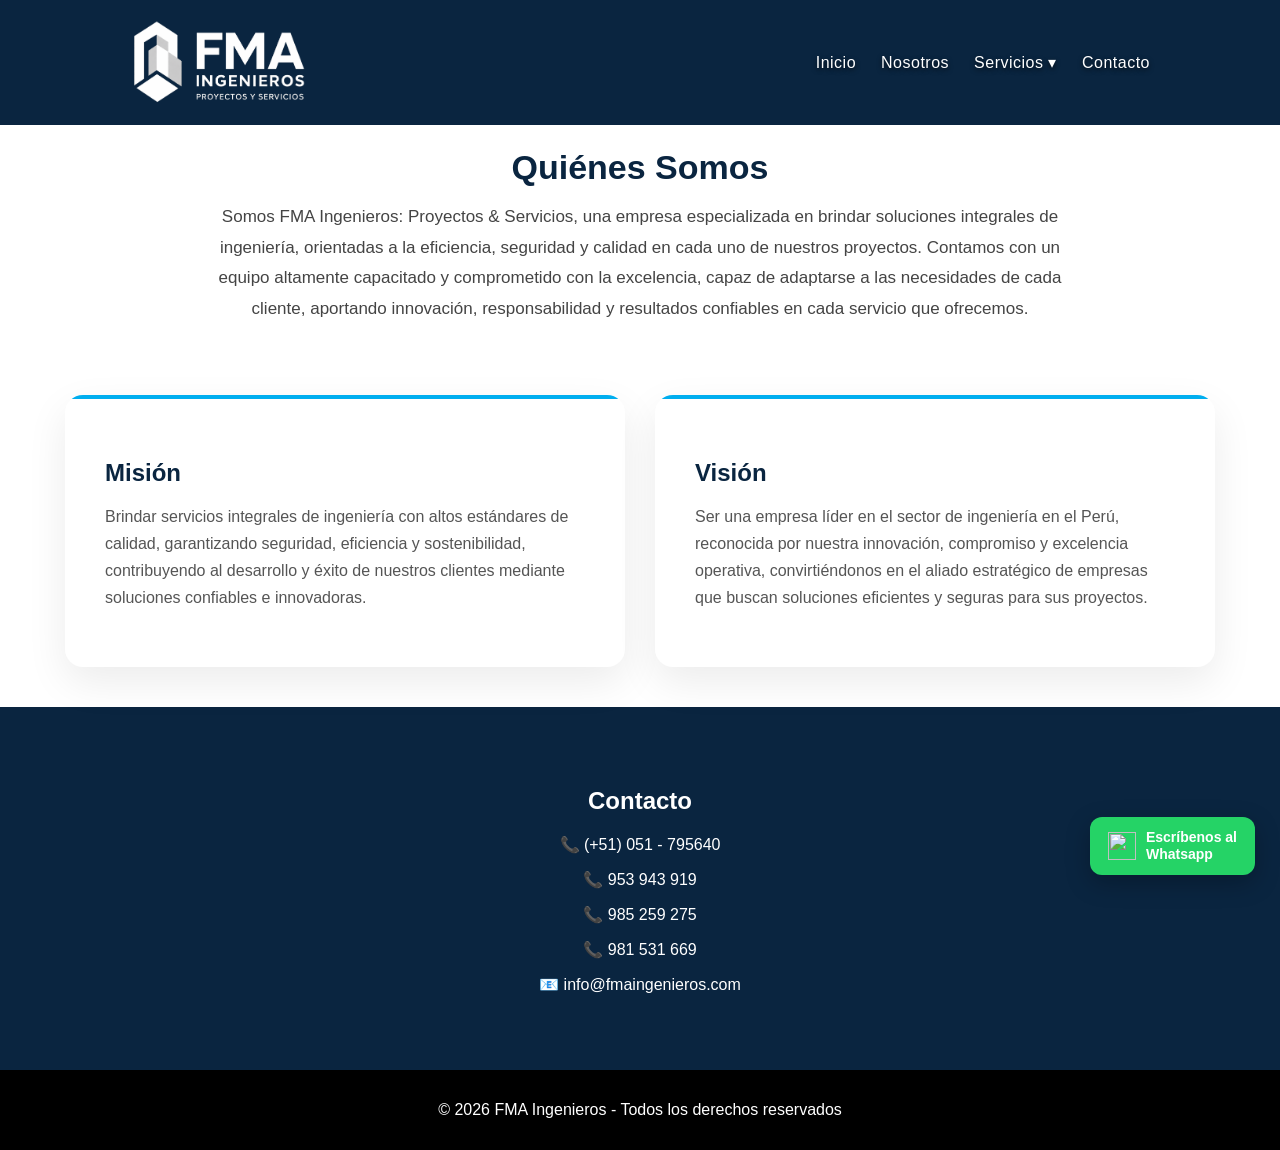
==== acerca-de.html @ e3ead54c "Add files via upload" ====
<head>
<meta charset="UTF-8">
<meta name="viewport" content="width=device-width, initial-scale=1.0">

<title>Acerca de | FMA Ingenieros</title>

<meta name="description" content="FMA Ingenieros: servicios de ingeniería en sistemas contra incendios, instalaciones eléctricas, seguridad electrónica y obras civiles en Perú.">
<meta name="keywords" content="ingeniería Perú, sistemas contra incendios, instalaciones eléctricas, seguridad electrónica, obras civiles">
<meta name="author" content="FMA Ingenieros">

<meta property="og:title" content="FMA Ingenieros">
<meta property="og:description" content="Soluciones integrales en ingeniería y proyectos">
<meta property="og:image" content="https://fmaingenieros.com/img/slide1.jpg">
<meta property="og:url" content="https://fmaingenieros.com/">
<meta property="og:type" content="website">

<link rel="icon" type="image/png" href="/img/fma.png">
<link rel="shortcut icon" href="/img/fma.png">

<link rel="stylesheet" href="styles.css">
</head>

<body>


<body class="pagina-interna">

<header class="header-interno"> 
  <a href="/" class="logo">
    <img src="img/fma_blanco.png" alt="logo">
</a>

    <nav>
        <a href="/">Inicio</a>
        <a href="/acerca-de">Nosotros</a>
          <div class="dropdown">
        <a href="">Servicios ▾</a>

        <div class="dropdown-menu">
            <a href="/contra-incendio">Sistemas contra incendios</a>
            <a href="/instalaciones-electricas">Instalaciones eléctricas</a>
            <a href="/seguridad-electronica">Seguridad electrónica</a>
            <a href="/redes">Redes y comunicaciones</a>
            <a href="/obras">Obras civiles</a>
            <a href="/mantenimiento">Mantenimiento general</a>
            <a href="/sistemas-especiales">Sistemas especiales</a>
        </div>
    </div>
        <a href="/contacto">Contacto</a>
    </nav>
</header>

<section class="center">
    <h2>Quiénes Somos</h2>
   <p>
Somos FMA Ingenieros: Proyectos & Servicios, una empresa especializada en brindar 
soluciones integrales de ingeniería, orientadas a la eficiencia, seguridad y 
calidad en cada uno de nuestros proyectos. 

Contamos con un equipo altamente capacitado y comprometido con la excelencia, 
capaz de adaptarse a las necesidades de cada cliente, aportando innovación, 
responsabilidad y resultados confiables en cada servicio que ofrecemos.
</p>
</section>

<section class="mision-vision">
    <div class="box">
        <h3>Misión</h3>
        <p>
Brindar servicios integrales de ingeniería con altos estándares de calidad, 
garantizando seguridad, eficiencia y sostenibilidad, contribuyendo al desarrollo 
y éxito de nuestros clientes mediante soluciones confiables e innovadoras.
</p>
    </div>

    <div class="box">
    <h3>Visión</h3>
<p>
Ser una empresa líder en el sector de ingeniería en el Perú, reconocida por 
nuestra innovación, compromiso y excelencia operativa, convirtiéndonos en el 
aliado estratégico de empresas que buscan soluciones eficientes y seguras para 
sus proyectos.
</p>
</section>

<section id="contacto">
    <h2>Contacto</h2>
    <p>📞 (+51) 051 - 795640</p>
    <p>📞 953 943 919</p>
    <p>📞 985 259 275</p>
    <p>📞 981 531 669</p>
    <p>📧 info@fmaingenieros.com </p>
</section>

<a href="https://wa.me/51953943919" class="whatsapp-btn" target="_blank">
    <img src="img/wsp.png" class="icon-img">
    <span class="text">Escríbenos al<br>Whatsapp</span>
</a>

<footer>
    <p>© 2026 FMA Ingenieros - Todos los derechos reservados</p>
</footer>

<script>
window.addEventListener("scroll", function () {
    const header = document.querySelector("header");

    if (window.scrollY > 50) {
        header.classList.add("scrolled");
    } else {
        header.classList.remove("scrolled");
    }
});
</script>

</body>
</html>
---- styles.css ----
body {
    margin: 0;
    font-family: 'Segoe UI', sans-serif;
}

header {
    position: absolute;
    top: 0;
    left: 0;
    width: 100%;
    padding: 20px 30px;
    display: flex;
    justify-content: space-between;
    align-items: center;
    z-index: 1000;
    background: transparent;
    transition: all 0.4s ease;
    box-sizing: border-box;
}

header.scrolled {
    position: fixed;
    background: rgba(10, 37, 64, 0.95);
    backdrop-filter: blur(6px);
    padding: 10px 30px;
    box-shadow: 0 5px 15px rgba(0,0,0,0.3);
}

.logo {
    position: relative;
    width: 200px;
    height: 85px;
    margin-left: 100px;
}

.logo img {
    position: absolute;
    top: 0;
    left: 0;
    height: 85px;
    width: auto;
    transition: opacity 0.4s ease, transform 0.4s ease;
}

.logo-color {
    opacity: 1;
}

.logo-white {
    opacity: 0;
    transform: scale(0.95);
}

header.scrolled .logo-color {
    opacity: 0;
    transform: scale(0.95);
}

header.scrolled .logo-white {
    opacity: 1;
    transform: scale(1);
}

nav {
    display: flex;
    align-items: center;
    gap: 25px;
    margin-right: 100px; 
}

nav a {
    color: white;
    text-decoration: none;
    font-weight: 500;
    letter-spacing: 0.5px;
    white-space: nowrap;
    text-shadow: 0 2px 5px rgba(0,0,0,0.7);
    transition: 0.3s;
}

nav a:hover {
    color: #00AEEF;
}

.slider {
    position: relative;
    height: 90vh;
    overflow: hidden;
    width: 100%;
}

.slider::before {
    content: "";
    position: absolute;
    inset: 0;
    background: linear-gradient(
        rgba(0, 0, 0, 0.65),
        rgba(0, 0, 0, 0.5),
        rgba(0, 0, 0, 0.65)
    );
    z-index: 1;
}

.slides {
    position: relative;
    width: 100%;
    height: 100%;
}

.slides img {
    position: absolute;
    width: 100%;
    height: 100%;
    object-fit: cover;
    top: 0;
    left: 0;
    opacity: 0;
    transform: scale(1.1);
    transition: opacity 1.2s ease-in-out, transform 6s ease-in-out;
}

.slides img.active {
    opacity: 1;
    transform: scale(1);
}

.overlay {
    position: absolute;
    top: 50%;
    left: 50%;
    transform: translate(-50%, -50%);
    text-align: center;
    color: white;
    z-index: 2;
    transition: opacity 0.5s ease;
}

.overlay h1 {
    font-size: 65px;
    font-weight: 800;
    opacity: 0;
    transform: translateY(30px);
    animation: fadeUp 1s ease forwards;
}

.overlay p {
    font-size: 24px;
    opacity: 0;
    transform: translateY(30px);
    animation: fadeUp 1s ease forwards;
    animation-delay: 0.3s;
}

.overlay h1,
.overlay p {
    text-shadow: 0 4px 15px rgba(0,0,0,0.7);
}

@keyframes fadeUp {
    to {
        opacity: 1;
        transform: translateY(0);
    }
}

#inicio {
    padding: 0;
}

section {
    padding: 60px 40px;
    scroll-margin-top: 90px;
}

.center {
    text-align: center;
}

.grid {
    display: grid;
    grid-template-columns: repeat(3, 1fr); 
    gap: 30px;
    max-width: 1200px;
    margin: auto;
}

.card {
    display: block; 
    background: white;
    border-radius: 15px;
    overflow: hidden; 
    box-shadow: 0 10px 25px rgba(0,0,0,0.15);
    transition: 0.4s;
    text-decoration: none; 
}

.card:hover {
    transform: translateY(-10px);
}

.card img {
    width: 100%;
    height: 200px;
    object-fit: cover;
    display: block; 
}

.card h3 {
   font-size: 20px;
    font-weight: 800;
    color: #0A2540;
    margin-bottom: 20px;
}

.centro {
  grid-column: 2; 
}

.logos-slider {
    overflow: hidden;
    width: 100%;
    margin-top: 30px;
}

.logos-track {
    display: flex;
    width: max-content;
    animation: scroll 30s linear infinite;
}

.logo-item {
    width: 250px;
    flex: 0 0 auto;
    display: flex;
    justify-content: center;
    align-items: center;
}

.logo-item img {
    height: 80px;
    object-fit: contain;
    filter: grayscale(100%);
    opacity: 0.7;
    transition: 0.3s;
}

.logo-item img:hover {
    filter: grayscale(0%);
    opacity: 1;
}

@keyframes scroll {
    0% { transform: translateX(0); }
    100% { transform: translateX(-50%); }
}

.mision-vision {
    display: flex;
    gap: 20px;
    padding: 40px;
}

.box {
    background: #f4f4f4;
    padding: 30px;
    border-radius: 10px;
    flex: 1;
}

#contacto {
    background: #0A2540;
    color: white;
    text-align: center;
}

.btn {
    background: #25D366;
    color: white;
    padding: 12px 25px;
    display: inline-block;
    margin-top: 15px;
    border-radius: 5px;
    text-decoration: none;
}

.whatsapp {
    position: fixed;
    bottom: 20px;
    right: 20px;
    background: green;
    color: white;
    padding: 15px;
    border-radius: 50%;
}

footer {
    background: black;
    color: white;
    text-align: center;
    padding: 15px;
}

html {
    scroll-behavior: smooth;
}

.controls {
    position: absolute;
    top: 50%;
    left: 0;
    width: 100%;
    display: flex;
    justify-content: space-between;
    transform: translateY(-50%);
    z-index: 5; 
}

.controls span {
    width: 45px;
    height: 45px;
    font-size: 22px;
    color: white;
    display: flex;
    align-items: center;
    justify-content: center;
    cursor: pointer;
    border-radius: 50%;
    background: rgba(0,0,0,0.4);
    backdrop-filter: blur(4px);
    box-shadow: 0 4px 15px rgba(0,0,0,0.5);
    transition: 0.3s;
}

.controls .prev {
    margin-left: 25px;
}

.controls .next {
    margin-right: 25px;
}

.controls span:hover {
    background: rgba(0,0,0,0.7);
    transform: scale(1.1);
}

.scroll-down {
    position: absolute;
    bottom: 100px;
    left: 50%;
    transform: translateX(-50%);
    z-index: 5;
    cursor: pointer;
}

.scroll-down span {
    display: block;
    width: 20px;
    height: 20px;
    border-bottom: 3px solid white;
    border-right: 3px solid white;
    transform: rotate(45deg);
    animation: bajar 1.5s infinite;
}

@keyframes bajar {
    0% {
        transform: rotate(45deg) translate(0, 0);
        opacity: 0;
    }
    50% {
        opacity: 1;
    }
    100% {
        transform: rotate(45deg) translate(10px, 10px);
        opacity: 0;
    }
}

.whatsapp-btn {
    position: fixed;
    bottom: 25px;
    right: 25px;
    background: #25D366;
    color: white;
    display: flex;
    align-items: center;
    gap: 10px;
    padding: 12px 18px;
    border-radius: 12px;
    font-weight: 600;
    text-decoration: none;
    box-shadow: 0 8px 25px rgba(0,0,0,0.25);
    z-index: 999;
    transition: 0.3s;
}

.whatsapp-btn .icon {
    font-size: 24px;
}

.whatsapp-btn .text {
    font-size: 14px;
    line-height: 1.2;
}

.whatsapp-btn:hover {
    transform: translateY(-3px) scale(1.03);
    box-shadow: 0 12px 30px rgba(0,0,0,0.3);
}

.whatsapp-btn .icon-img {
    width: 28px;
    height: 28px;
}

.pagina-interna header {
    position: fixed;
    background: #0A2540;
    backdrop-filter: blur(6px);
}

.pagina-interna {
    padding-top: 110px;
}

.pagina-interna .whatsapp {
    position: fixed;
    bottom: 20px;
    right: 20px;
    background: #25D366;
    color: white;
    padding: 12px 20px;
    border-radius: 30px;
    display: flex;
    align-items: center;
    gap: 10px;
    font-weight: bold;
    text-decoration: none;
    box-shadow: 0 5px 15px rgba(0,0,0,0.3);
    transition: 0.3s;
}

.pagina-interna .whatsapp:hover {
    transform: scale(1.05);
    background: #1ebe5d;
}

.pagina-interna .center {
    padding-top: 10px;
    padding-bottom: 30px;
}

.pagina-interna .center h2 {
    font-size: 34px;
    font-weight: 800;
    margin-bottom: 15px;
    color: #0A2540;
    text-align: center;
}

.pagina-interna .center p {
    max-width: 850px;
    margin: auto;
    line-height: 1.8;
    font-size: 17px;
    color: #444;
    text-align: center;
}

.pagina-interna .mision-vision {
    display: flex;
    gap: 30px;
    padding: 40px;
    justify-content: center;
    flex-wrap: wrap;
}

.pagina-interna .box {
    background: white;
    padding: 40px;
    border-radius: 18px;
    flex: 1;
    min-width: 280px;
    max-width: 480px;
    box-shadow: 0 15px 40px rgba(0,0,0,0.08);
    transition: all 0.4s ease;
    position: relative;
    overflow: hidden;
}

.pagina-interna .box:hover {
    transform: translateY(-10px);
    box-shadow: 0 20px 50px rgba(0,0,0,0.15);
}

.pagina-interna .box::before {
    content: "";
    position: absolute;
    top: 0;
    left: 0;
    width: 100%;
    height: 4px;
    background: #00AEEF;
}

.pagina-interna .box h3 {
    font-size: 24px;
    margin-bottom: 15px;
    color: #0A2540;
}

.pagina-interna .box p {
    line-height: 1.7;
    color: #555;
}

.pagina-interna .box {
    opacity: 0;
    transform: translateY(30px);
    animation: fadeUp 0.8s ease forwards;
}

.pagina-interna .box:nth-child(2) {
    animation-delay: 0.3s;
}

@keyframes fadeUp {
    to {
        opacity: 1;
        transform: translateY(0);
    }
}

.nosotros {
    padding: 80px 40px;
    background: #f8fafc;
}

.nosotros h2 {
    font-size: 34px;
    font-weight: 800;
    color: #0A2540;
    margin-bottom: 20px;
}

.nosotros p {
    max-width: 850px;
    margin: auto;
    font-size: 17px;
    line-height: 1.8;
    color: #444;
    margin-bottom: 30px;
}

.btn-nosotros, .btn-cotiza {
    display: inline-block;
    background: #0A2540;
    color: white;
    padding: 14px 28px;
    border-radius: 30px;
    text-decoration: none;
    font-weight: 600;
    transition: 0.3s;
    box-shadow: 0 5px 15px rgba(0,0,0,0.2);
}

.btn-nosotros:hover, .btn-cotiza:hover {
    background: #00AEEF;
    transform: translateY(-3px);
}

.btn-cotiza {
    display: block;
    width: fit-content;
    margin: 20px auto 0 auto;
}

.nosotros {
    opacity: 0;
    transform: translateY(40px);
    transition: 0.8s;
}

.nosotros.show {
    opacity: 1;
    transform: translateY(0);
}

#proyectos {
    padding: 80px 40px;
    background: #f8fafc; 
}

#proyectos h2 {
    font-size: 34px;
    font-weight: 800;
    color: #0A2540;
    margin-bottom: 10px;
}

#proyectos p {
    max-width: 850px;
    margin: auto;
    font-size: 17px;
    line-height: 1.8;
    color: #444;
    margin-bottom: 30px;
}

#clientes h2 {
    font-size: 34px;
    font-weight: 800;
    color: #0A2540;
    margin-bottom: 10px;
}

#clientes p {
    max-width: 850px;
    margin: auto;
    font-size: 17px;
    line-height: 1.8;
    color: #444;
    margin-bottom: 30px;
}

#servicios h2 {
    font-size: 34px;
    font-weight: 800;
    color: #0A2540;
    margin-bottom: 10px;
}

#servicios p {
    max-width: 850px;
    margin: auto;
    font-size: 17px;
    line-height: 1.8;
    color: #444;
    margin-bottom: 30px;
}

header {
    z-index: 9999;
}

.slider::before {
    pointer-events: none;
}

.dropdown {
    position: relative;
    z-index: 2000;
}

.dropdown-menu {
    position: absolute;
    top: 100%; 
    left: 0;
    margin-top: 5px; 
    
    background: white;
    border-radius: 14px;
    padding: 10px 0;
    min-width: 260px;
    box-shadow: 0 20px 50px rgba(0,0,0,0.25);

    opacity: 0;
    transform: translateY(10px);
    pointer-events: none;

    transition: all 0.25s ease;
}

.dropdown::after {
    content: "";
    position: absolute;
    top: 100%;
    left: 0;
    width: 100%;
    height: 15px; 
}

.dropdown:hover .dropdown-menu {
    opacity: 1;
    transform: translateY(0);
    pointer-events: auto;
}

.dropdown-menu a {
    display: block;
    padding: 13px 20px;
    color: #0A2540;
    text-decoration: none;
    font-size: 14px;
    transition: all 0.25s ease;
}

.dropdown-menu a:hover {
    background: #f5f7fa;
    color: #00AEEF;
    padding-left: 28px;
}

.pagina-servicios header {
    position: fixed;
    background: #0A2540;
    backdrop-filter: blur(6px);
}

.pagina-servicios  {
    padding-top: 110px;
}

.pagina-servicios  .whatsapp {
    position: fixed;
    bottom: 20px;
    right: 20px;
    background: #25D366;
    color: white;
    padding: 12px 20px;
    border-radius: 30px;
    display: flex;
    align-items: center;
    gap: 10px;
    font-weight: bold;
    text-decoration: none;
    box-shadow: 0 5px 15px rgba(0,0,0,0.3);
    transition: 0.3s;
}

.pagina-servicios .whatsapp:hover {
    transform: scale(1.05);
    background: #1ebe5d;
}

.servicios-detalle {
    padding: 60px 20px;
}

.servicios-detalle h2 {
    text-align: center;
    font-size: 34px;
    font-weight: 800;
    color: #0A2540;
    margin-bottom: 30px;
}

.lista-servicios {
    width: 600px;
    margin-left: 10%; 
}

.lista-servicios p {
    font-size: 22px;
    font-weight: 700;
    color: #222;
    margin-bottom: 12px;
    text-align: left; 
    position: relative;
    padding-left: 30px;
}

.contenido-servicio {
   display: flex;
    align-items: flex-start;
    justify-content: center; 
    gap: 15px;
    max-width: 1200px;
    margin: auto;
}

.lista-servicios {
  width: 55%;
    margin-left: 0; 
}

.lista-servicios p {
    font-size: 20px;
    font-weight: 700;
    margin-bottom: 10px;
    position: relative;
    padding-left: 25px;
}

.imagenes-servicio {
    width: 500px;        
    flex-shrink: 0;     
    display: flex;
    flex-direction: column;
     justify-content: center;
    gap: 20px;
    margin-top: 20px; 
}

.imagenes-servicio img {
    width: 100%;    
    height: 300px;    
    object-fit: cover; 
    display: block;
    border-radius: 12px;
    box-shadow: 0 10px 25px rgba(0,0,0,0.2);
}

.form-section {
    display: flex;
    justify-content: center;
    padding: 80px 20px;
    background: #f4f6f9;
}

.form-container {
    background: white;
    padding: 40px;
    border-radius: 12px;
    width: 100%;
    max-width: 700px;
    box-shadow: 0 10px 30px rgba(0,0,0,0.15);
    text-align: center;
}

.form-container h2 {
    margin-bottom: 25px;
    color: #0A2540;
}

.form-container form {
    display: flex;
    flex-direction: column;
    gap: 15px;
}

.form-container input,
.form-container textarea {
    padding: 15px;
    border: 1px solid #ddd;
    border-radius: 6px;
    font-size: 15px;
    outline: none;
}

.form-container textarea {
    height: 140px;
    resize: none;
}

.form-container button {
    background: #0A2540;
    color: white;
    border: none;
    padding: 15px;
    border-radius: 30px;
    font-size: 16px;
    cursor: pointer;
    transition: 0.3s;
    margin-top: 10px;
}

.form-container button:hover {
    background: #00AEEF;
    transform: translateY(-2px);
}

#proyectos .grid {
    display: grid;
    grid-template-columns: repeat(auto-fit, minmax(220px, 1fr));
    gap: 15px;
}

#proyectos .card {
    display: block;
    background: white;
    border-radius: 15px;
    overflow: hidden;
    box-shadow: 0 10px 25px rgba(0,0,0,0.15);
    transition: 0.4s;
    text-decoration: none;
}

#proyectos .card:hover {
    transform: translateY(-4px);
    box-shadow: 0 8px 20px rgba(0,0,0,0.15);
}

#proyectos .img-box {
    position: relative;
    width: 100%;
    overflow: hidden;
}

#proyectos .img-box img {
    width: 100%;
    height: 180px;
    object-fit: cover;
    display: block;
    transition: transform 0.4s ease, filter 0.4s ease;
}

#proyectos .proyecto-overlay {
    position: absolute;
    inset: 0;
    background: rgba(0,0,0,0.65);

    display: flex;
    justify-content: center;
    align-items: center;
    text-align: center;

    padding: 15px;

    opacity: 0;
    transition: 0.4s ease;
}

#proyectos .proyecto-overlay p {
    color: #fff;
    font-size: 14px;
    line-height: 1.5;

    opacity: 0;
    transform: translateY(15px);
    transition: 0.4s ease;
}

#proyectos .card h3 {
    font-size: 18px;
    font-weight: 800;
    color: #0A2540;
    margin: 12px;
}

#proyectos .card:hover .img-box img {
    transform: scale(1.05);
    filter: brightness(50%);
}

#proyectos .card:hover .proyecto-overlay {
    opacity: 1;
}

#proyectos .card:hover .proyecto-overlay p {
    opacity: 1;
    transform: translateY(0);
}

@media (max-width: 992px) {

    header {
        padding: 15px 20px;
    }

    .logo img {
        height: 60px;
        margin-left: 0;
    }

    nav {
        gap: 15px;
        margin-right: 0;
        flex-wrap: wrap;
        justify-content: center;
    }

    nav a {
        font-size: 14px;
    }

    .overlay h1 {
        font-size: 40px;
    }

    .overlay p {
        font-size: 18px;
    }

    .grid {
        grid-template-columns: repeat(2, 1fr);
        gap: 20px;
        padding: 0 10px;
    }

    /* 🔥 FIX SERVICIOS */
    .centro {
        grid-column: auto !important;
    }

    .card img {
        height: 180px;
    }

    .card h3 {
        font-size: 18px;
    }

    .mision-vision {
        flex-direction: column;
        padding: 20px;
    }

    .nosotros {
        padding: 50px 20px;
    }

    #clientes {
        padding: 50px 20px;
    }

    .contenido-servicio {
        flex-direction: column;
        align-items: center;
    }

    .lista-servicios {
        width: 100%;
    }

    .imagenes-servicio {
        width: 100%;
    }

    .imagenes-servicio img {
        height: 220px;
    }
}

@media (max-width: 768px) {

    .grid {
        grid-template-columns: 1fr;
        gap: 20px;
        padding: 0 10px;
    }

    /* 🔥 MUY IMPORTANTE */
    .centro {
        grid-column: auto !important;
    }

    .grid h3 {
        font-size: 14px;
        text-align: center;
        line-height: 1.3;
    }
}

@media (max-width: 576px) {

    header {
        flex-direction: column;
        gap: 10px;
    }

    .logo {
        width: 140px; 
        height: 60px;
        margin-left: 0;
    }

    .logo img {
        height: 60px;
    }

    header:not(.scrolled) .logo-white {
        opacity: 0 !important;
    }

    header:not(.scrolled) .logo-color {
        opacity: 1 !important;
    }

    header.scrolled .logo-color {
        opacity: 0 !important;
    }

    header.scrolled .logo-white {
        opacity: 1 !important;
    }

    nav {
        flex-wrap: wrap;
        gap: 10px;
        margin-right: 0;
        justify-content: center;
    }

    nav a {
        font-size: 13px;
    }

    .slider {
        height: 75vh;
    }

    .overlay h1 {
        font-size: 28px;
    }

    .overlay p {
        font-size: 16px;
    }

    .grid {
        grid-template-columns: 1fr;
        gap: 20px;
        padding: 0 10px;
    }

    /* 🔥 CLAVE PARA QUE SALGAN TODOS */
    .centro {
        grid-column: auto !important;
    }

    .card {
        border-radius: 12px;
    }

    .card img {
        height: 160px;
    }

    .card h3 {
        font-size: 16px;
        margin: 12px;
    }

    .card p {
        font-size: 13px;
        margin: 0 12px 15px 12px;
    }

    h2 {
        font-size: 26px !important;
    }

    .whatsapp-btn {
        padding: 10px 14px;
    }

    .whatsapp-btn .text {
        display: none; 
    }

    .form-container {
        padding: 25px;
    }
}
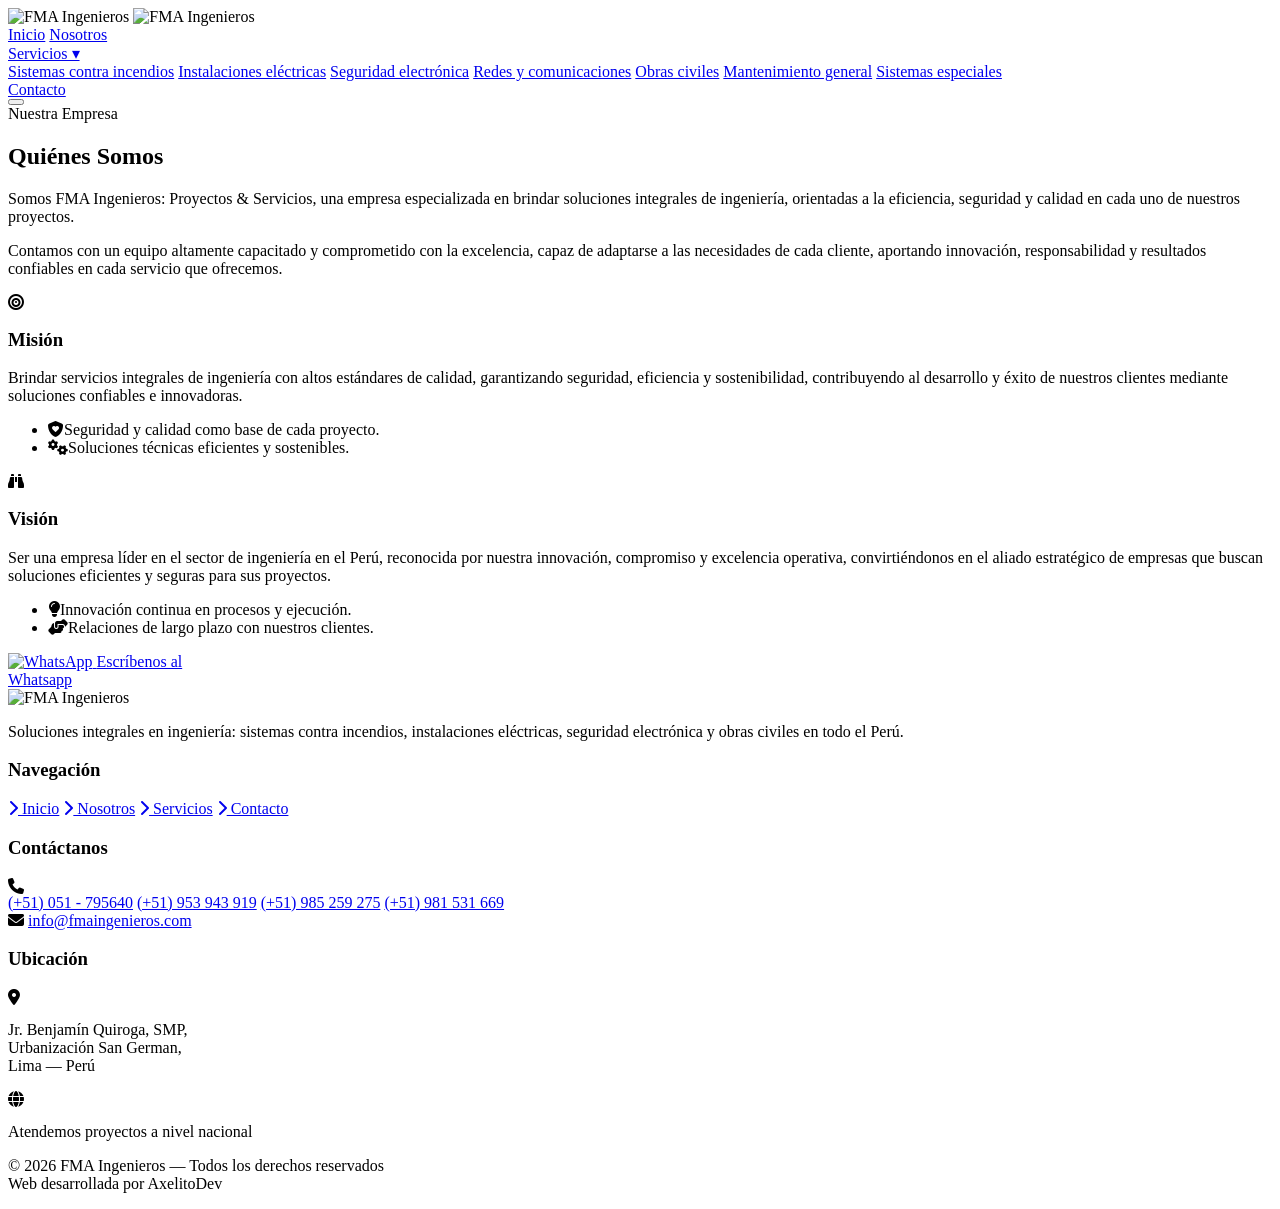
==== commit 01e809c5: "Update acerca-de.html" ====
--- a/acerca-de.html
+++ b/acerca-de.html
@@ -4,114 +4,166 @@
 
 <title>Acerca de | FMA Ingenieros</title>
 
-<meta name="description" content="FMA Ingenieros: servicios de ingeniería en sistemas contra incendios, instalaciones eléctricas, seguridad electrónica y obras civiles en Perú.">
-<meta name="keywords" content="ingeniería Perú, sistemas contra incendios, instalaciones eléctricas, seguridad electrónica, obras civiles">
+<meta name="description" content="Conoce a FMA Ingenieros, empresa peruana especializada en consultoría, ejecución y mantenimiento de proyectos de ingeniería para sectores corporativos e industriales.">
+<meta name="keywords" content="FMA Ingenieros, empresa de ingeniería Perú, consultoría de ingeniería, ejecución de proyectos, mantenimiento industrial">
 <meta name="author" content="FMA Ingenieros">
 
-<meta property="og:title" content="FMA Ingenieros">
-<meta property="og:description" content="Soluciones integrales en ingeniería y proyectos">
-<meta property="og:image" content="https://fmaingenieros.com/img/slide1.jpg">
-<meta property="og:url" content="https://fmaingenieros.com/">
+<meta property="og:title" content="Acerca de | FMA Ingenieros">
+<meta property="og:description" content="Experiencia, capacidad técnica y enfoque integral para proyectos de ingeniería en Perú.">
+<meta property="og:image" content="https://fmaingenieros.com/img/slide1.webp">
+<meta property="og:url" content="https://fmaingenieros.com/acerca-de.html">
 <meta property="og:type" content="website">
+<meta name="theme-color" content="#0A2540">
 
-<link rel="icon" type="image/png" href="/img/fma.png">
-<link rel="shortcut icon" href="/img/fma.png">
+<link rel="canonical" href="https://fmaingenieros.com/acerca-de">
 
-<link rel="stylesheet" href="styles.css">
+<link rel="icon" type="image/png" href="img/fma.png">
+<link rel="shortcut icon" href="img/fma.png">
+<link href="https://fonts.googleapis.com/css2?family=Space+Grotesk:wght@500;600;700&display=swap" rel="stylesheet">
+<link rel="stylesheet" href="styles-base.css">
+<link rel="stylesheet" href="https://cdnjs.cloudflare.com/ajax/libs/font-awesome/6.5.0/css/all.min.css">
+<link rel="stylesheet" href="styles-about.css">
 </head>
-
-<body>
-
 
 <body class="pagina-interna">
 
-<header class="header-interno"> 
-  <a href="/" class="logo">
-    <img src="img/fma_blanco.png" alt="logo">
-</a>
-
-    <nav>
-        <a href="/">Inicio</a>
-        <a href="/acerca-de">Nosotros</a>
-          <div class="dropdown">
-        <a href="">Servicios ▾</a>
-
-        <div class="dropdown-menu">
-            <a href="/contra-incendio">Sistemas contra incendios</a>
-            <a href="/instalaciones-electricas">Instalaciones eléctricas</a>
-            <a href="/seguridad-electronica">Seguridad electrónica</a>
-            <a href="/redes">Redes y comunicaciones</a>
-            <a href="/obras">Obras civiles</a>
-            <a href="/mantenimiento">Mantenimiento general</a>
-            <a href="/sistemas-especiales">Sistemas especiales</a>
-        </div>
+<header>
+  <div class="logo">
+    <img src="img/logo fma.png" class="logo-color" alt="FMA Ingenieros" decoding="async">
+    <img src="img/fma_blanco.png" class="logo-white" alt="FMA Ingenieros" decoding="async">
+  </div>
+  <nav>
+    <a href="/">Inicio</a>
+    <a href="acerca-de">Nosotros</a>
+    <div class="dropdown">
+      <a href="#servicios">Servicios ▾</a>
+      <div class="dropdown-menu">
+        <a href="contra-incendio">Sistemas contra incendios</a>
+        <a href="instalaciones-electricas">Instalaciones eléctricas</a>
+        <a href="seguridad-electronica">Seguridad electrónica</a>
+        <a href="redes">Redes y comunicaciones</a>
+        <a href="obras">Obras civiles</a>
+        <a href="mantenimiento">Mantenimiento general</a>
+        <a href="sistemas-especiales">Sistemas especiales</a>
+      </div>
     </div>
-        <a href="/contacto">Contacto</a>
-    </nav>
+    <a href="contacto">Contacto</a>
+  </nav>
+  <button class="hamburger" aria-label="Abrir menú" aria-expanded="false"><span></span><span></span><span></span></button>
 </header>
 
 <section class="center">
+    <span class="about-label">Nuestra Empresa</span>
     <h2>Quiénes Somos</h2>
-   <p>
-Somos FMA Ingenieros: Proyectos & Servicios, una empresa especializada en brindar 
-soluciones integrales de ingeniería, orientadas a la eficiencia, seguridad y 
-calidad en cada uno de nuestros proyectos. 
-
-Contamos con un equipo altamente capacitado y comprometido con la excelencia, 
-capaz de adaptarse a las necesidades de cada cliente, aportando innovación, 
-responsabilidad y resultados confiables en cada servicio que ofrecemos.
-</p>
+    <p>
+      Somos FMA Ingenieros: Proyectos & Servicios, una empresa especializada en brindar
+      soluciones integrales de ingeniería, orientadas a la eficiencia, seguridad y
+      calidad en cada uno de nuestros proyectos.
+    </p>
+    <p>
+      Contamos con un equipo altamente capacitado y comprometido con la excelencia,
+      capaz de adaptarse a las necesidades de cada cliente, aportando innovación,
+      responsabilidad y resultados confiables en cada servicio que ofrecemos.
+    </p>
 </section>
 
 <section class="mision-vision">
     <div class="box">
-        <h3>Misión</h3>
+        <div class="box-head">
+            <span class="box-icon"><i class="fa-solid fa-bullseye"></i></span>
+            <h3>Misión</h3>
+        </div>
         <p>
-Brindar servicios integrales de ingeniería con altos estándares de calidad, 
-garantizando seguridad, eficiencia y sostenibilidad, contribuyendo al desarrollo 
-y éxito de nuestros clientes mediante soluciones confiables e innovadoras.
-</p>
+          Brindar servicios integrales de ingeniería con altos estándares de calidad,
+          garantizando seguridad, eficiencia y sostenibilidad, contribuyendo al desarrollo
+          y éxito de nuestros clientes mediante soluciones confiables e innovadoras.
+        </p>
+        <ul class="box-points">
+          <li><i class="fa-solid fa-shield-heart"></i><span>Seguridad y calidad como base de cada proyecto.</span></li>
+          <li><i class="fa-solid fa-gears"></i><span>Soluciones técnicas eficientes y sostenibles.</span></li>
+        </ul>
     </div>
 
     <div class="box">
-    <h3>Visión</h3>
-<p>
-Ser una empresa líder en el sector de ingeniería en el Perú, reconocida por 
-nuestra innovación, compromiso y excelencia operativa, convirtiéndonos en el 
-aliado estratégico de empresas que buscan soluciones eficientes y seguras para 
-sus proyectos.
-</p>
+        <div class="box-head">
+            <span class="box-icon"><i class="fa-solid fa-binoculars"></i></span>
+            <h3>Visión</h3>
+        </div>
+        <p>
+          Ser una empresa líder en el sector de ingeniería en el Perú, reconocida por
+          nuestra innovación, compromiso y excelencia operativa, convirtiéndonos en el
+          aliado estratégico de empresas que buscan soluciones eficientes y seguras para
+          sus proyectos.
+        </p>
+        <ul class="box-points">
+          <li><i class="fa-solid fa-lightbulb"></i><span>Innovación continua en procesos y ejecución.</span></li>
+          <li><i class="fa-solid fa-handshake-angle"></i><span>Relaciones de largo plazo con nuestros clientes.</span></li>
+        </ul>
+    </div>
 </section>
 
-<section id="contacto">
-    <h2>Contacto</h2>
-    <p>📞 (+51) 051 - 795640</p>
-    <p>📞 953 943 919</p>
-    <p>📞 985 259 275</p>
-    <p>📞 981 531 669</p>
-    <p>📧 info@fmaingenieros.com </p>
-</section>
-
-<a href="https://wa.me/51953943919" class="whatsapp-btn" target="_blank">
-    <img src="img/wsp.png" class="icon-img">
+  <a href="https://wa.me/51953943919" class="whatsapp-btn" target="_blank" rel="noopener noreferrer" aria-label="Escribir a FMA Ingenieros por WhatsApp">
+    <img src="img/wsp.png" class="icon-img" alt="WhatsApp" loading="lazy" decoding="async">
     <span class="text">Escríbenos al<br>Whatsapp</span>
 </a>
 
-<footer>
-    <p>© 2026 FMA Ingenieros - Todos los derechos reservados</p>
+<footer class="footer">
+  <div class="footer-top-bar"></div>
+  <div class="footer-container">
+
+    <!-- Col 1: Brand -->
+    <div class="footer-col footer-brand">
+      <img src="img/fma_blanco.png" class="footer-logo" alt="FMA Ingenieros" loading="lazy" decoding="async">
+      <p>Soluciones integrales en ingeniería: sistemas contra incendios, instalaciones eléctricas, seguridad electrónica y obras civiles en todo el Perú.</p>
+    </div>
+
+    <!-- Col 2: Nav -->
+    <div class="footer-col">
+      <h3>Navegación</h3>
+      <a href="/"><i class="fa fa-chevron-right"></i> Inicio</a>
+      <a href="acerca-de"><i class="fa fa-chevron-right"></i> Nosotros</a>
+      <a href="/#servicios"><i class="fa fa-chevron-right"></i> Servicios</a>
+      <a href="contacto"><i class="fa fa-chevron-right"></i> Contacto</a>
+    </div>
+
+    <!-- Col 3: Contact -->
+    <div class="footer-col">
+      <h3>Contáctanos</h3>
+      <div class="footer-contact-item">
+        <i class="fa fa-phone"></i>
+        <div>
+          <a href="tel:+5151795640">(+51) 051 - 795640</a>
+          <a href="tel:+51953943919">(+51) 953 943 919</a>
+          <a href="tel:+51985259275">(+51) 985 259 275</a>
+          <a href="tel:+51981531669">(+51) 981 531 669</a>
+        </div>
+      </div>
+      <div class="footer-contact-item">
+        <i class="fa fa-envelope"></i>
+        <a href="mailto:info@fmaingenieros.com">info@fmaingenieros.com</a>
+      </div>
+    </div>
+
+    <!-- Col 4: Address -->
+    <div class="footer-col">
+      <h3>Ubicación</h3>
+      <div class="footer-contact-item">
+        <i class="fa fa-location-dot"></i>
+        <p>Jr. Benjamín Quiroga, SMP,<br>Urbanización San German,<br>Lima &mdash; Perú</p>
+      </div>
+      <div class="footer-contact-item">
+        <i class="fa fa-globe"></i>
+        <p>Atendemos proyectos a nivel nacional</p>
+      </div>
+    </div>
+
+  </div>
+  <div class="footer-bottom">
+    <p>&copy; 2026 FMA Ingenieros &mdash; Todos los derechos reservados<br>Web desarrollada por AxelitoDev</p>
+  </div>
 </footer>
 
-<script>
-window.addEventListener("scroll", function () {
-    const header = document.querySelector("header");
-
-    if (window.scrollY > 50) {
-        header.classList.add("scrolled");
-    } else {
-        header.classList.remove("scrolled");
-    }
-});
-</script>
+<script src="script.js"></script>
 
 </body>
-</html>+</html>
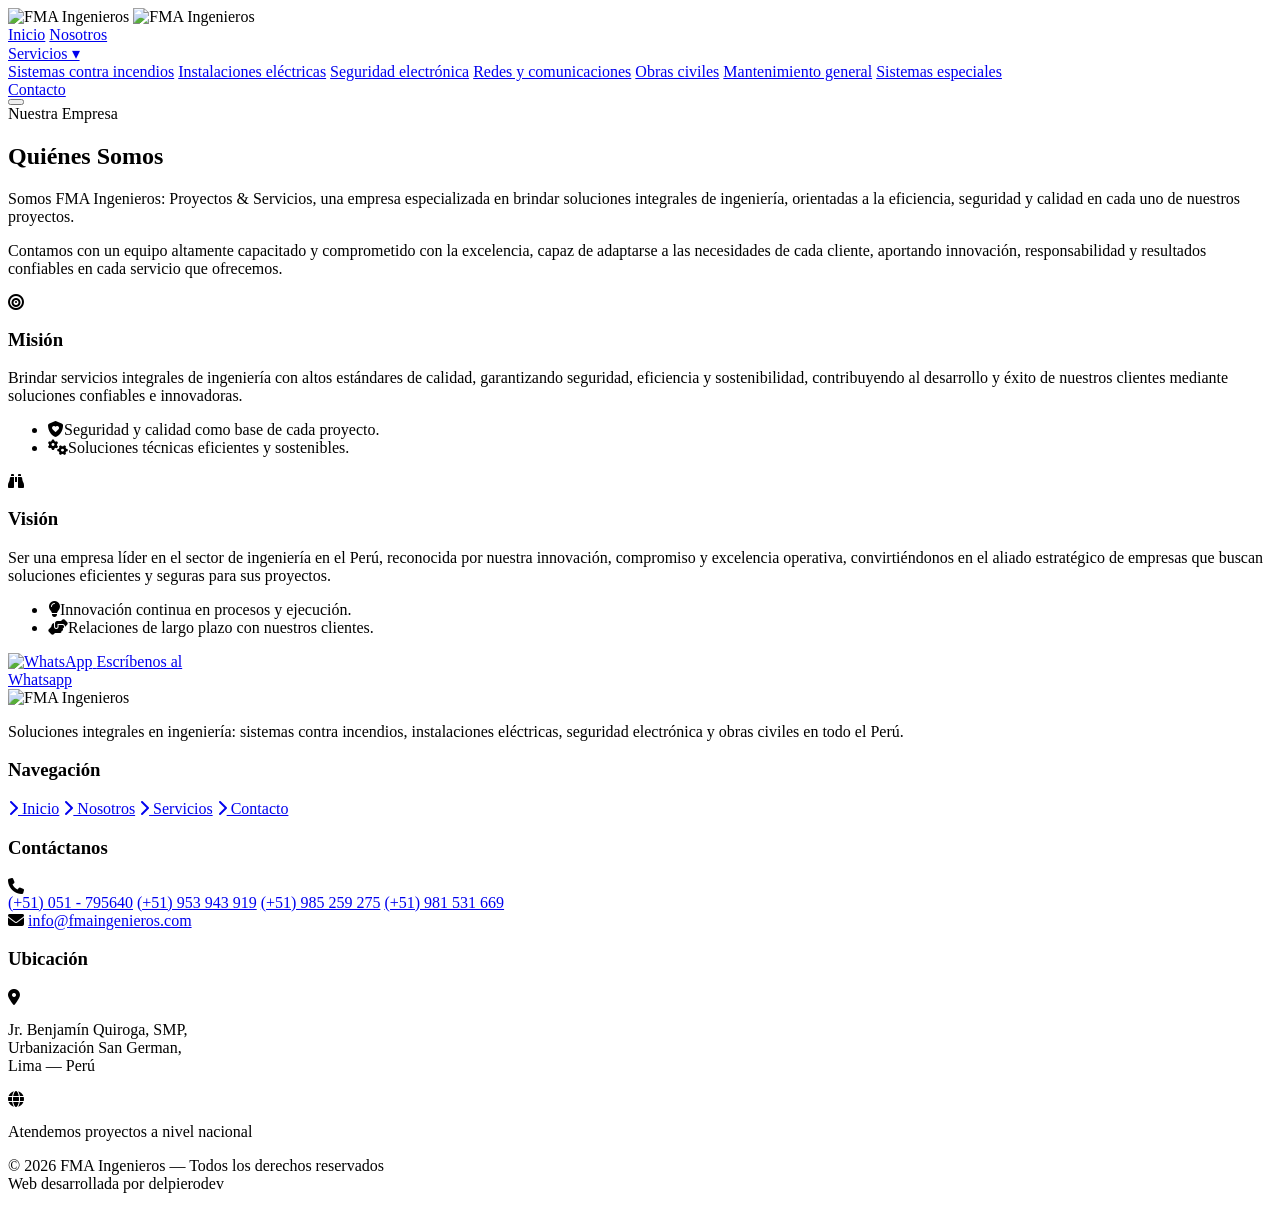
==== commit 2be0af88: "Rename footer and README author to delpierodev" ====
--- a/acerca-de.html
+++ b/acerca-de.html
@@ -1,4 +1,4 @@
-<head>
+﻿<head>
 <meta charset="UTF-8">
 <meta name="viewport" content="width=device-width, initial-scale=1.0">
 
@@ -159,11 +159,11 @@
 
   </div>
   <div class="footer-bottom">
-    <p>&copy; 2026 FMA Ingenieros &mdash; Todos los derechos reservados<br>Web desarrollada por AxelitoDev</p>
+    <p>&copy; 2026 FMA Ingenieros &mdash; Todos los derechos reservados<br>Web desarrollada por delpierodev</p>
   </div>
 </footer>
 
 <script src="script.js"></script>
 
 </body>
-</html>
+</html>
